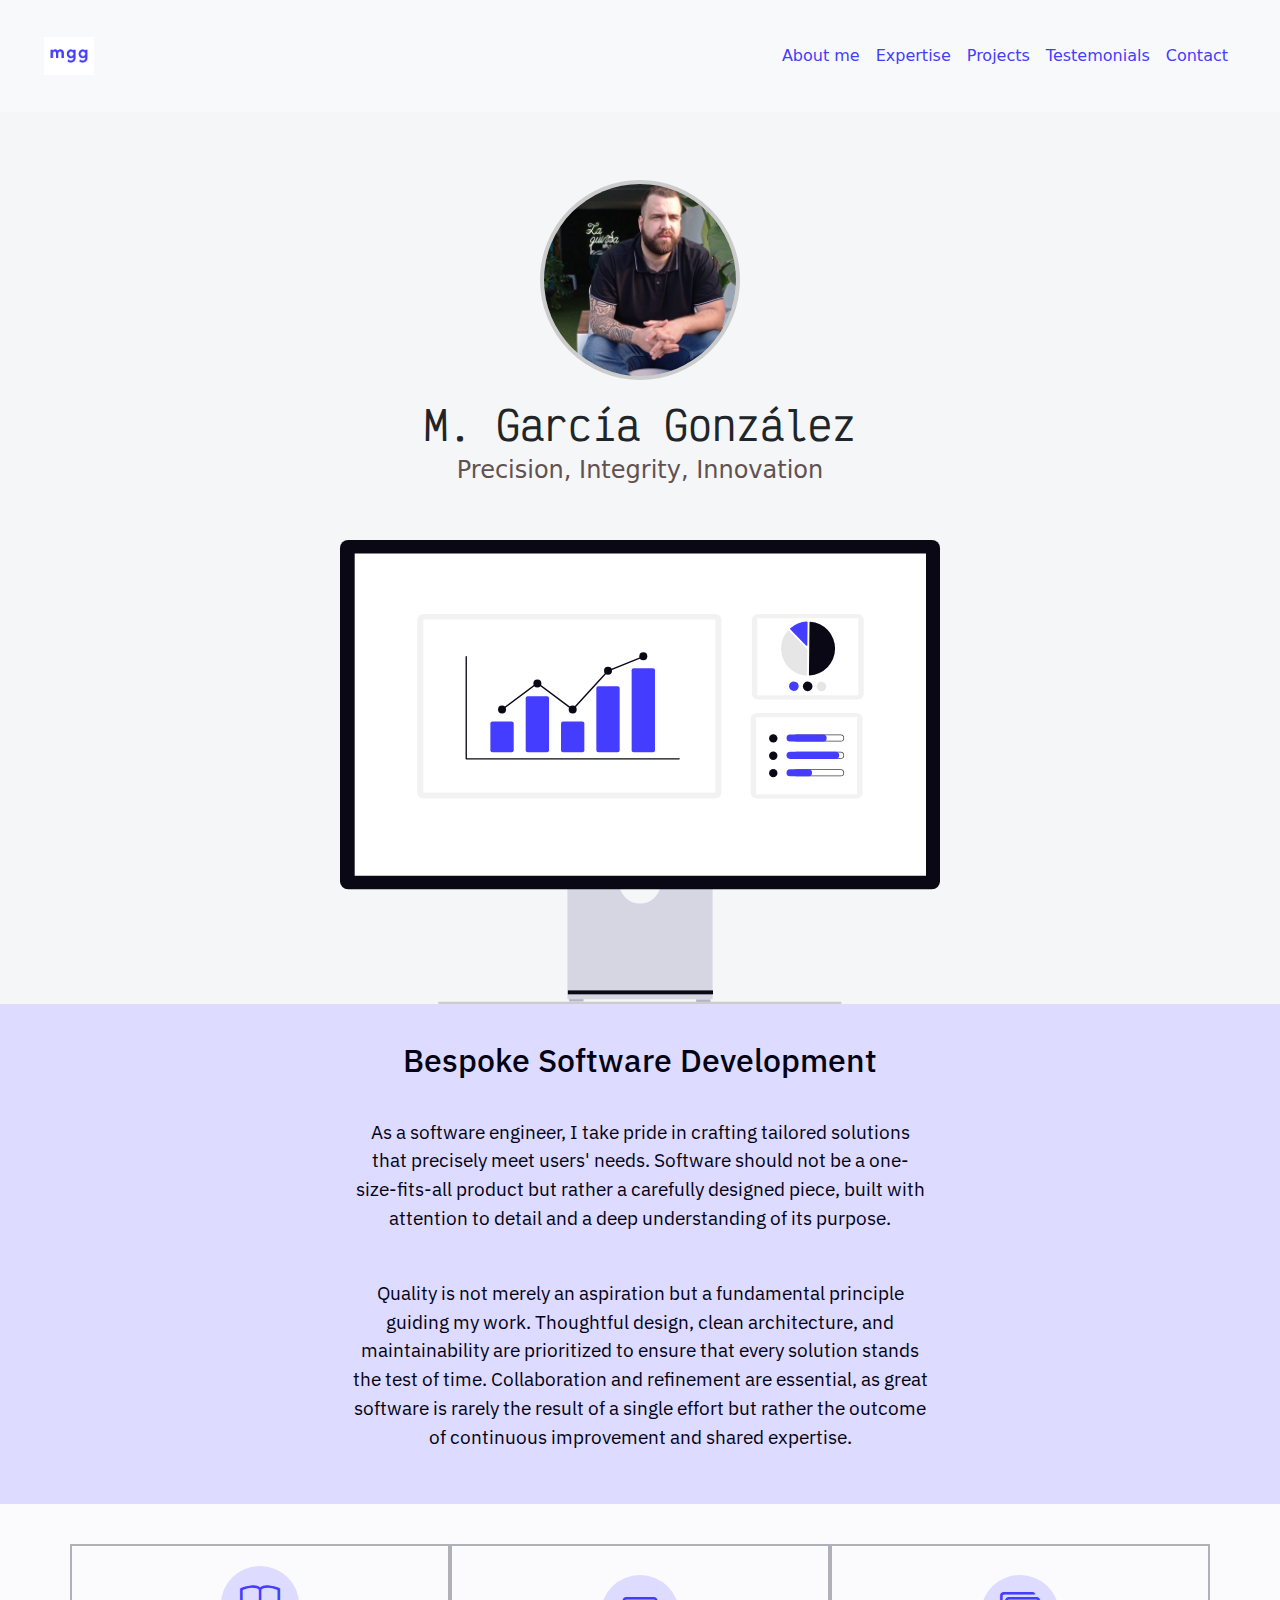
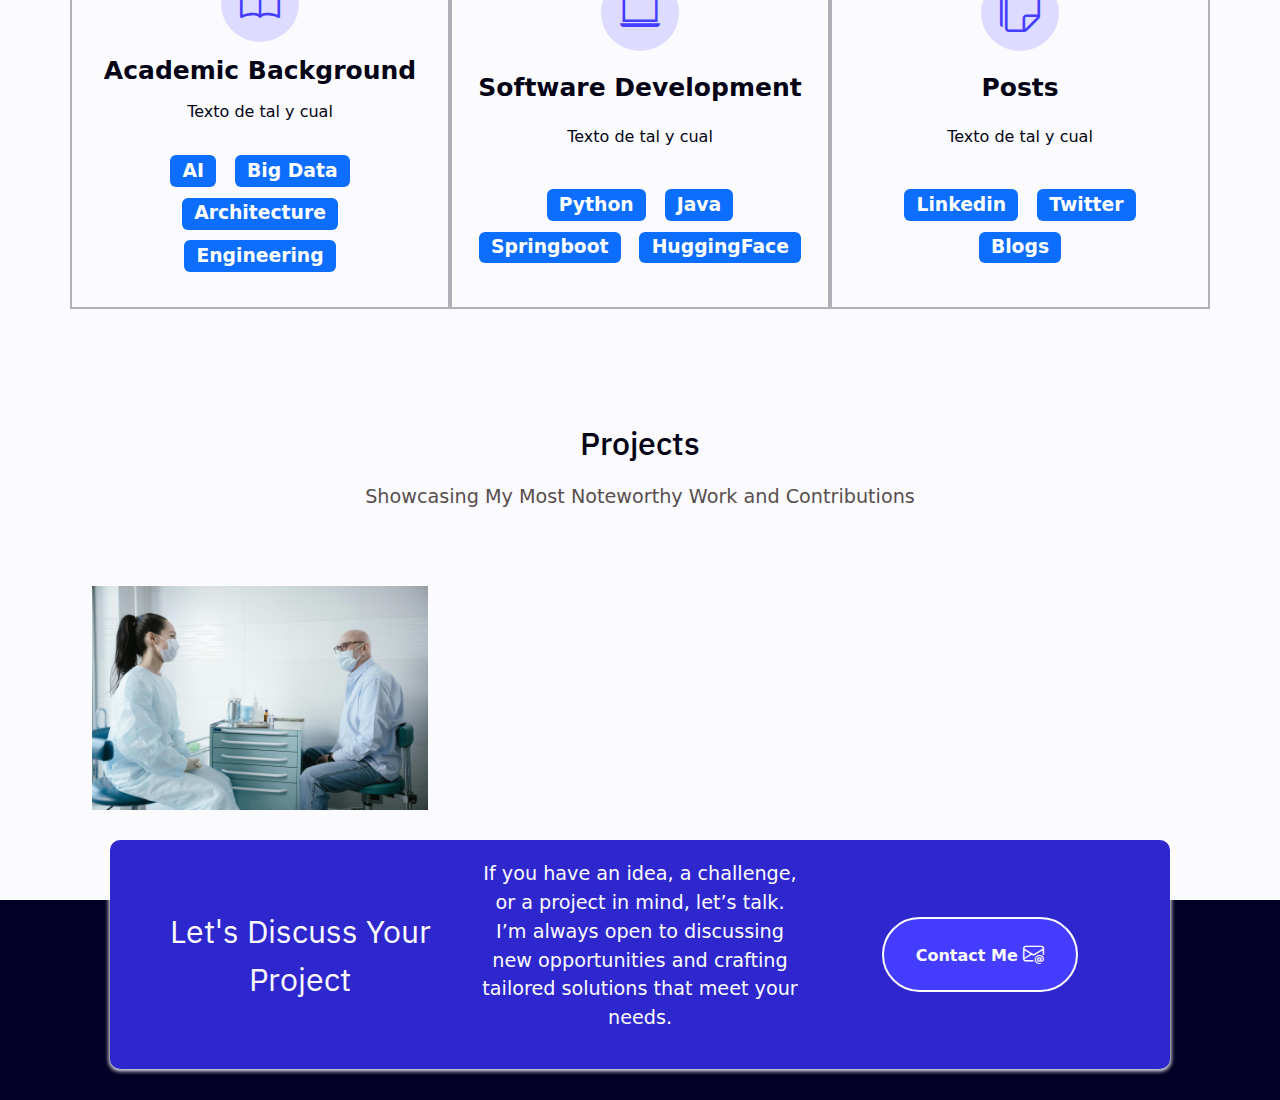
==== index.html @ d8d4c7c5 "init" ====
<!DOCTYPE html>
  <html lang="es">
    <head>
      <!-- Metadata -->
      <meta charset="UTF-8">
      <meta name="author" content="Miqueas García González">
      <meta name="description" content="Portfolio de Miqueas García González, Ingeniero de Software.">
      <meta name="keywords" content="arquitectura de software, ingeniero de software, data engineer, diseño de software, patrones de arquitectura, hexagonal architecture, vertical slicing, clean architecture, microservicios, sistemas distribuidos, bases de datos, ETL, modelado de datos, big data, machine learning, cloud computing, DevOps, CI/CD, SQL, NoSQL, API REST, GraphQL, Python, Java, Scala, Apache Kafka, AWS, Azure, Google Cloud, desarrollo backend, software escalable, optimización de rendimiento">
      <meta name="viewport" content="width=device-width, initial-scale=1.0">
      <!-- Bootstrap -->
      <link href="https://cdn.jsdelivr.net/npm/bootstrap@5.3.3/dist/css/bootstrap.min.css" rel="stylesheet" integrity="sha384-QWTKZyjpPEjISv5WaRU9OFeRpok6YctnYmDr5pNlyT2bRjXh0JMhjY6hW+ALEwIH" crossorigin="anonymous">
      <link rel="stylesheet" href="https://cdn.jsdelivr.net/npm/bootstrap-icons@1.11.3/font/bootstrap-icons.min.css">
      <!-- CSS -->
      <link href="./src/css/style.css" rel="stylesheet">
      <!-- Google Fonts -->
      <link rel="preconnect" href="https://fonts.googleapis.com">
      <link rel="preconnect" href="https://fonts.gstatic.com" crossorigin>
      <link href="https://fonts.googleapis.com/css2?family=IBM+Plex+Sans:ital,wght@0,100..700;1,100..700&family=Victor+Mono:ital,wght@0,100..700;1,100..700&display=swap" rel="stylesheet">
      <!-- Favicon -->
      <link rel="icon" type="image/png" href="./src/img/favicon.png">
      <!-- CDN -->
      <link rel="stylesheet" href="https://cdn.jsdelivr.net/npm/bootstrap-icons@1.11.3/font/bootstrap-icons.min.css">
      <title>Miqueas GG | Software Engineer</title>
    </head>
    <body>
      <!-- NavBar -->
      <nav class="navbar navbar-expand-md bg-body-tertiary navbar-light">
        <div class="container-fluid">
          <button class="navbar-toggler" type="button" data-bs-toggle="collapse" data-bs-target="#navbar-toggler" aria-controls="navbarTogglerDemo01" aria-expanded="false" aria-label="Toggle navigation">
            <span class="navbar-toggler-icon"></span>
          </button>
          <div class="collapse navbar-collapse" id="navbar-toggler">
            <a class="navbar-brand" href="#">
              <img src="./src/img/logo.png" width="50px" alt="Logo" href="./index.html">
            </a>
            <ul class="navbar-nav d-flex justify-content-center align-items-center">
              <li class="nav-item">
                <a class="nav-link" href="#">About me</a>
              </li>
              <li class="nav-item">
                <a class="nav-link" href="#">Expertise</a>
              </li>
              <li class="nav-item">
                <a class="nav-link" href="#">Projects</a>
              </li>
              <li class="nav-item">
                <a class="nav-link" href="#">Testemonials</a>
              </li>
              <li class="nav-item">
                <a class="nav-link" href="#">Contact</a>
              </li>
            </ul>
          </div>
        </div>
      </nav>

      <!-- Hero -->
      <section class = "hero align-items-stretch">
        <div class = "hero-principal d-flex flex-column justify-content-center align-items-center">
          <img src="./src/img/avatar.jpeg" alt="Miqueas García González" class="profile-img">
          <h1>M. García González</h1>
          <h2>Precision, Integrity, Innovation</h2>
        </div>
        <div class = "hero-inferior">
          <img class = "hero-inferior-img img-fluid" src="./src/img/lower-banner-hero.svg" alt="Lower banner">
        </div>
      </section>

       <!-- About me -->
      <section class = "about-me dark-section">
        <div class = "container">
          <h2 class = "title-section" >Bespoke Software Development</h2>
          <p class = "text-section" >As a software engineer, I take pride in crafting tailored solutions that precisely meet users' needs. Software should not be a one-size-fits-all product but rather a carefully designed piece, built with attention to detail and a deep understanding of its purpose.</p>  
          <p class = "text-section" >Quality is not merely an aspiration but a fundamental principle guiding my work. Thoughtful design, clean architecture, and maintainability are prioritized to ensure that every solution stands the test of time. Collaboration and refinement are essential, as great software is rarely the result of a single effort but rather the outcome of continuous improvement and shared expertise.</p>            
        </div>
      </section>

      <!-- Expertise -->
      <section class = "expertise white-section">
        <div class = "container text-center">
          <div class = "row">
            <!-- Academic Background -->
            <div class = "column col-12 col-md-4">
              <i class="bi bi-book"></i>
              <p class = "expertise-title">Academic Background</p>
              <p>Texto de tal y cual</p>
              <div class="badges-container">
                <span class="badge bg-primary">AI</span>
                <span class="badge bg-primary">Big Data</span>
                <span class="badge bg-primary">Architecture</span>
                <span class="badge bg-primary">Engineering</span>
              </div>
            </div>
            <!-- Software development -->
            <div class = "column col-12 col-md-4">
              <i class="bi bi-laptop"></i>
              <p class = "expertise-title">Software Development</p>
              <p>Texto de tal y cual</p>
              <div class="badges-container">
                <span class="badge bg-primary">Python</span>
                <span class="badge bg-primary">Java</span>
                <span class="badge bg-primary">Springboot</span>
                <span class="badge bg-primary">HuggingFace</span>
              </div>
            </div>
            <!-- Posts -->
            <div class = "column col-12 col-md-4">
              <i class="bi bi-stickies"></i>
              <p class = "expertise-title">Posts</p>
              <p>Texto de tal y cual</p>
              <div class="badges-container">
                <span class="badge bg-primary">Linkedin</span>
                <span class="badge bg-primary">Twitter</span>
                <span class="badge bg-primary">Blogs</span>
            </div>
        </div>
      </section>

      <!-- Highlighted Projects -->
      <section class="projects white-section d-flex flex-column">
        <h2 class = "title-section black-text">Projects</h2>
        <h3 class = "description-section">Showcasing My Most Noteworthy Work and Contributions</h3>
        <!-- Gallery -->
         <div class= "container text-center projects-container">
          <div class = "row">
            <div class = "col-12 col-md-6 col-lg-4">
              <div class="project">
                <img src="./src/img/project1.jpeg" alt="Project 1" class="project-img">
                <div class = "overlay">
                  <p>Voice-based virtual assistant for hospital environments</p>
                  <div class = "container-icons">
                    <a href="" target="_blank" rel="noopener noreferrer">
                      <i class="bi bi-github"></i>
                    </a>
                  </div>
                </div>
              </div>
            </div>
          </div>
         </div>
      </section>

      <!-- Posts -->

      <!-- Testemonials -->

      <!-- Contact -->
       <section class = "contact dark-section">
        <div class = "container">
          <div class = "container rectangle text-center d-flex justify-content-evenly">
            <div class = "row">
              <div class="col-12 col-md-4 title-section">
                Let's Discuss Your Project
              </div>
              <div class="col-12 col-md-4">
                <p class = "description">If you have an idea, a challenge, or a project in mind, let’s talk. I’m always open to discussing new opportunities and crafting tailored solutions that meet your needs.</p>
              </div>
              <div class="col-12 col-md-4">
                <a href="mailto:mqggonzalez@gmail.com">
                  <button type = "button">
                    Contact Me
                    <i class="bi bi-envelope-at"></i>
                  </button>
                </a>
              </div>
            </div>
          </div>
        </div>
       </section>

       <!-- Footer -->
        <footer class = "dark-section d-flex">

        </footer>
      
      <script src="https://cdn.jsdelivr.net/npm/bootstrap@5.3.3/dist/js/bootstrap.bundle.min.js" integrity="sha384-YvpcrYf0tY3lHB60NNkmXc5s9fDVZLESaAA55NDzOxhy9GkcIdslK1eN7N6jIeHz" crossorigin="anonymous"></script>
    </body>
  </html>
---- src/css/style.css ----
/* Navbar */
.navbar{
  padding: 2rem;
  background-color: #dddbff;
}

.navbar-collapse{
  align-items: center;
  justify-content: space-between;
}

.navbar-collapse a{
  color: #443dff;
}

/* General */ 
body{
  background-color: white;
}

section{
  display: flex;
  flex-direction: column;
  align-items: center;
  justify-content: center;
}

h1{
  font-size: 2.5rem;
  font-family: "Victor Mono", monospace;
}

.title-section{
  font-size: 2rem;
  padding: 15px 0;
  font-family: "IBM Plex Sans", sans-serif;
}

.text-section{
  font-size: 1.2rem;
  padding: 15px 0;
  font-family: "IBM Plex Sans", sans-serif;
  font-optical-sizing: auto;
  font-style: normal;
  font-variation-settings: "wdth" 100;
}

.description-section{
  font-size: 1.2rem;
  color: #584e4e;
}

.dark-section{
  background-color: #dddbff;
  color: #040316;
}

.white-section{
  background-color: #fbfbfe;
  color: #040316
}

.dark-text{
  color: #040316;
}

.white-text{
  color: #eae9fc;
}

/* About me */
.about-me{
  height: 500px;
  padding: 10px;
}
.about-me .container{
  max-width: 600px;
  text-align: center;
}

/* Responsive */ 
@media screen and (max-width: 767px) {
  .navbar-brand{
    display: none;
  }
  
}

/* Profile image */
.profile-img {
  width: 200px;
  height: 200px;
  border-radius: 50%; /* Makes it fully rounded */
  object-fit: cover;  /* Ensures it fills the frame */
  border: 4px solid #ccc; /* Optional: Adds a subtle border */
  margin: 20px;
}

/* Hero */

.hero{
  background-color: #f5f6f7;
  min-height: 450px;
  text-align: center;
}

@media screen and (min-width: 700px) {
  .hero-inferior-img{
    max-width: 600px;
  }
}

.hero-principal{
  padding: 3rem;
}

.hero-principal h2{
  font-size: 1.5rem;
  color: #615151
}

/* Expertise */
.expertise {
  padding: 40px 40px 60px 40px;
}

.expertise-title{
  font-size: 25px;
  font-weight: bold;
  margin: 10px 0;
}

.expertise .column {
  padding: 20px;
  border: 2px solid #0403164d;
  display:flex;
  flex-direction: column;
  align-items: center;
  justify-content: space-evenly;
  transition: all 0.2s ease-in;
}

.expertise .column:hover {
  color: #eae9fc;
  background-color: #010104;
}

.expertise i{
  font-size: 2.5rem;
  padding: 8px 19px;
  border-radius: 50%;
  background-color:#dddbff;
  color: #443dff
}

.badges-container{
  font-size: 25px;
  font-weight: bold;
  margin: 10px 0;
}

.badge{
  margin: 5px;
}

/* Projects */

.projects{
  padding: 40px;
}

.projects-container{
  padding-top: 60px;
  margin-bottom: 40px;
}

.projects img{
  height: 100%;
  width: 100%;
  padding: 10px;
  border-radius: 10px;
  display: block;
  transition: all 0.2s ease;
}

.overlay {
  transition: all 0.2s ease;
  opacity: 0;
  position: absolute;
  top: 50%;
  left: 50%;
  transform: translate(-50%, -50%);
  text-align: center;
}

.overlay p{
  font-size: 25px;
  font-weight: bold;
  margin-bottom: 0;
}

.overlay .container-icons {
  display: flex;
}

.overlay i {
  color:#040316;
  font-size: 60px;
  margin: 10px;
}
.project:hover .overlay{
  opacity: 1;
}

.project:hover img{
  opacity: 0.2;
}

.project {
  position: relative
}

/* Contact */
.contact .container{
  max-width: 1100px;
  min-height: 200px;
  padding: 20px;
}

.contact{
  background-color: #020024;
}

.contact .rectangle{
  margin-top: -5rem;
  background-color: #2f27ce;
  border-radius: 10px;
  box-shadow: 0px 1px 4px 1px #fbfbfe;
}

.contact .row{
  width: 100%;
  display: flex;
  align-items: center;
}

.contact .description{
  color: #fbfbfe;
  font-size: 1.2rem;
}

.contact button{
  color:#fbfbfe;
  font-weight: bold;
  background-color: #443dff;
  border: 2px solid #fbfbfe;
  padding: 1.25em 2em;
  border-radius: 100px;
  transition: all 0.2s ease-in-out;
}

.contact .title-section{
  font-size: 2rem;
  padding: 15px 0;
  font-family: "IBM Plex Sans", sans-serif;
  color: #fbfbfe;
}

.contact button i{
  font-size: 1.3rem;
  transition: all 0.2s ease-in-out;
}

.contact button:hover{
  background-color: #fbfbfe;
  color: #040316;
}
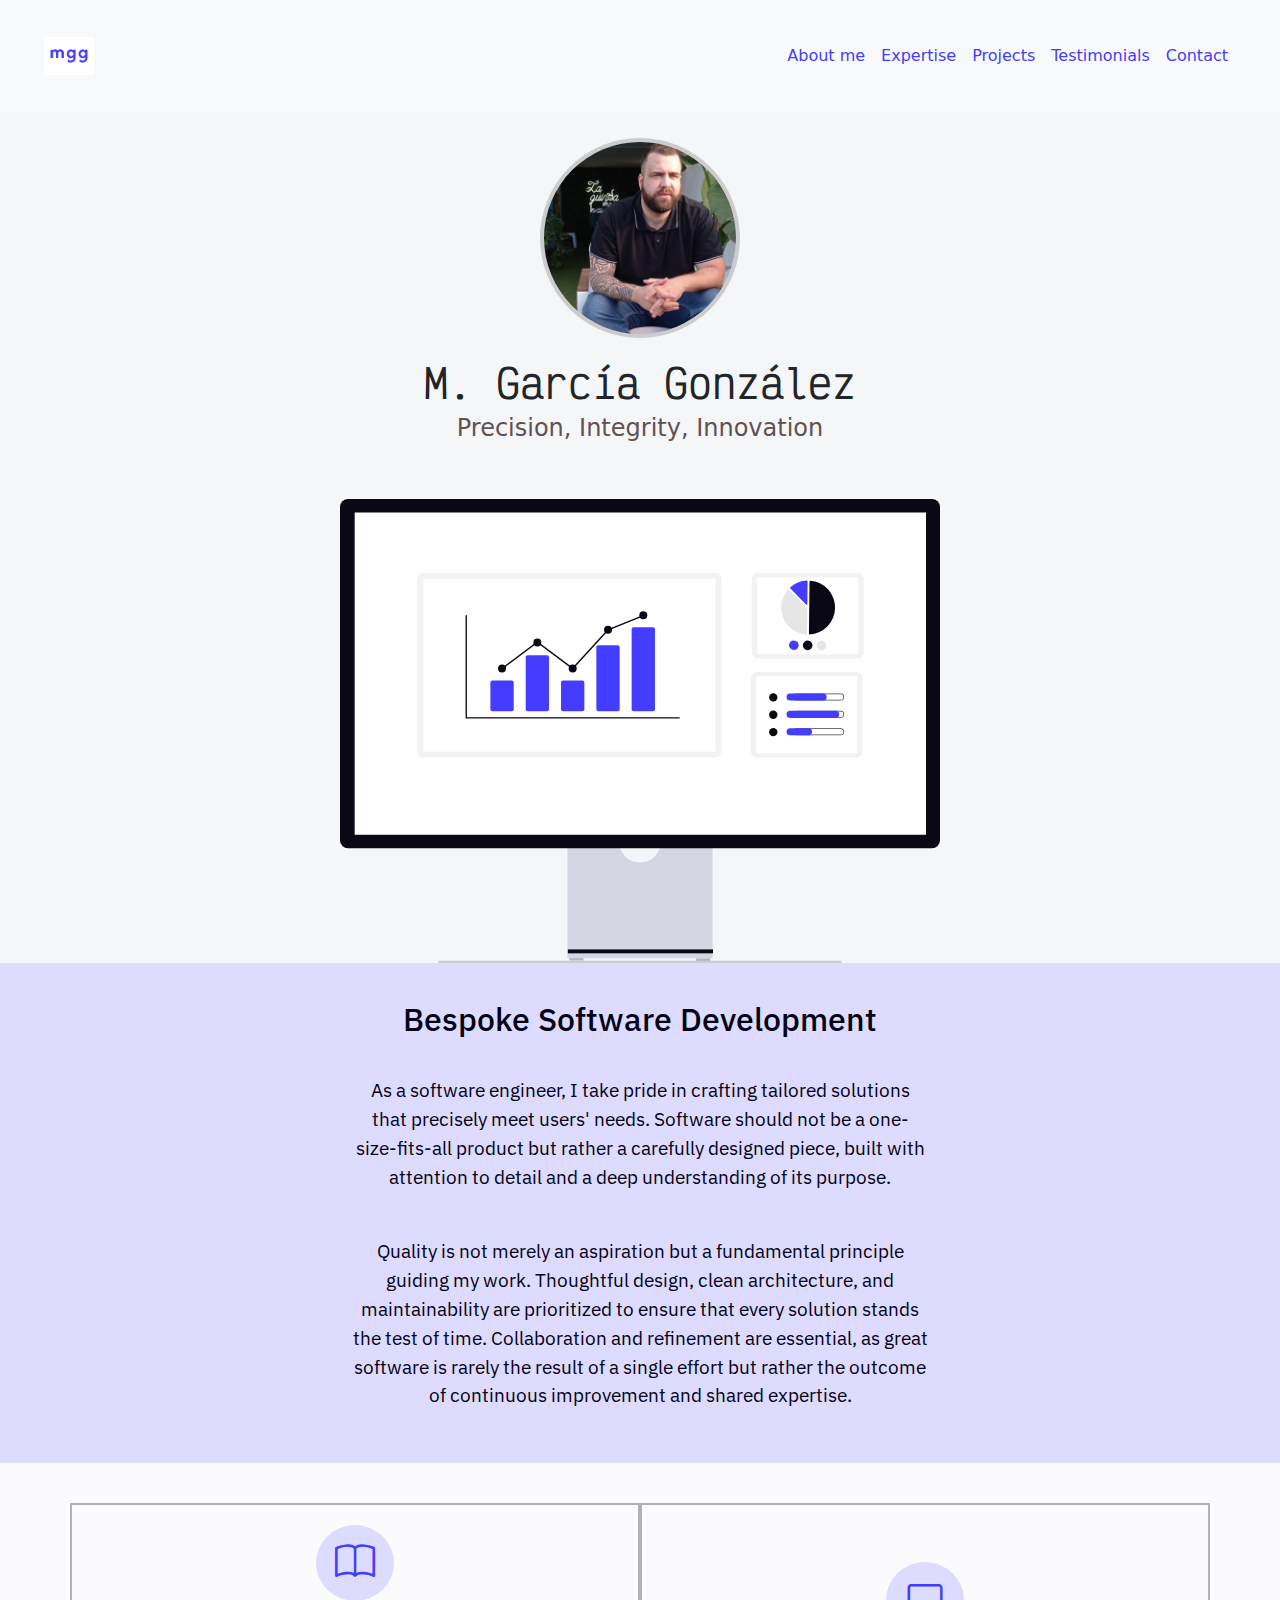
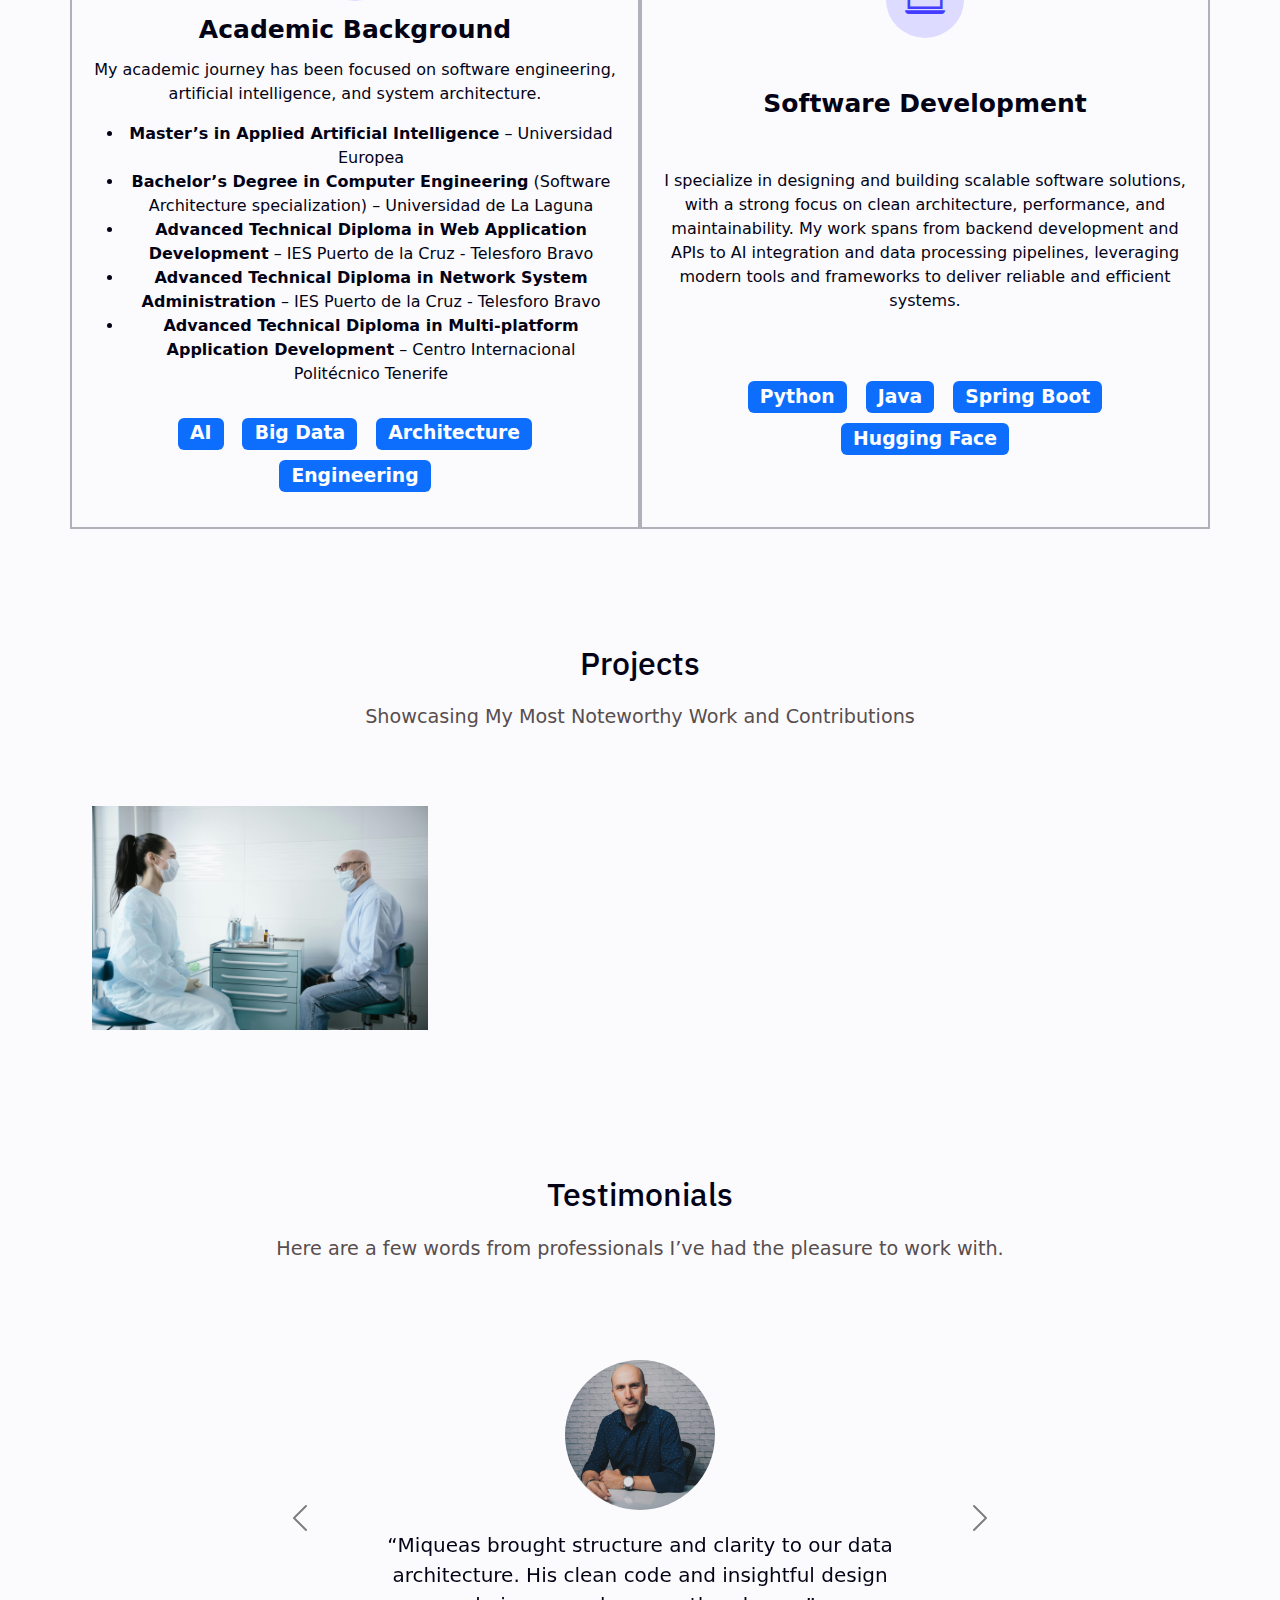
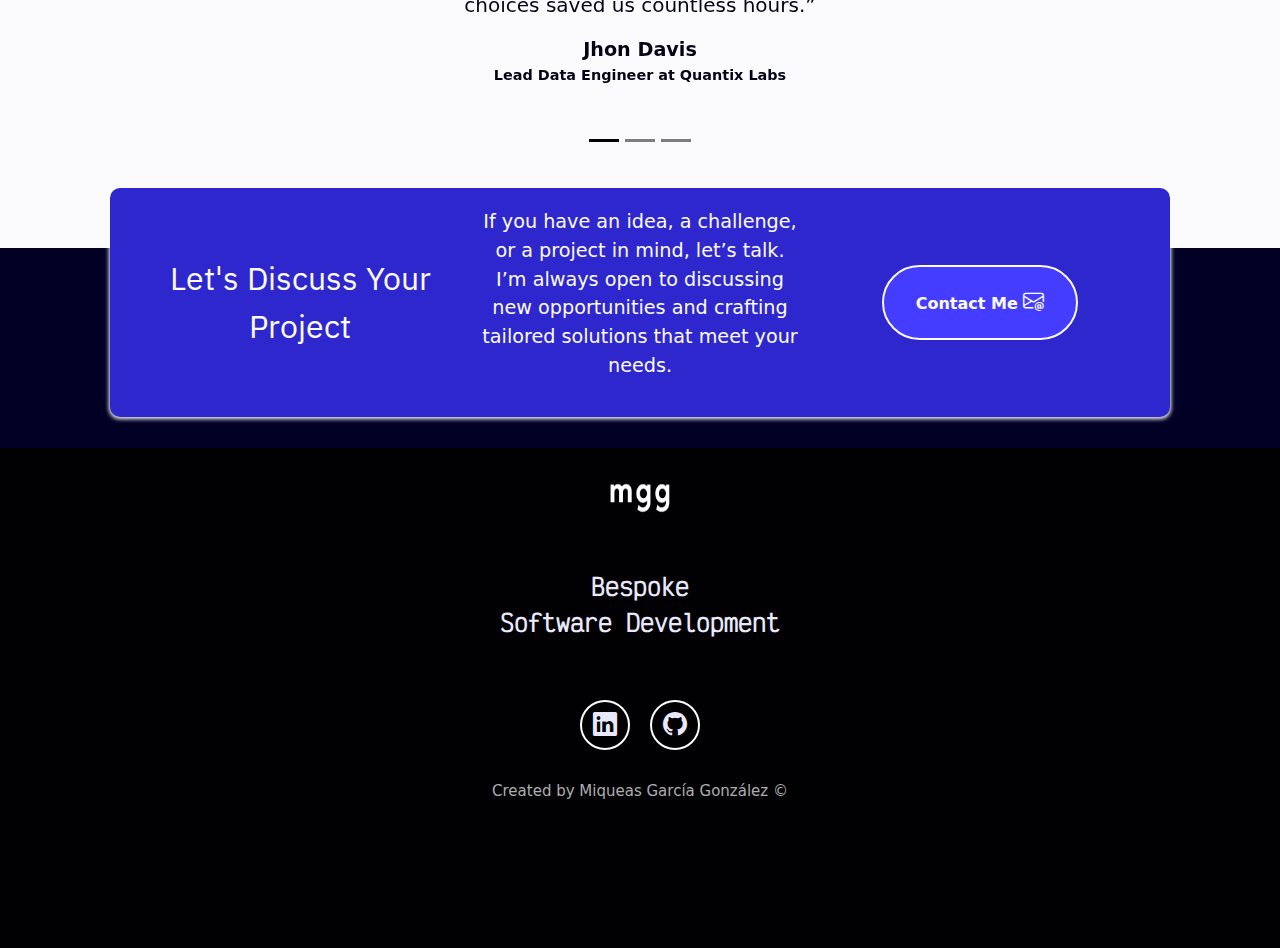
==== commit ea002b12: "Only projects left" ====
--- a/index.html
+++ b/index.html
@@ -24,7 +24,7 @@
     </head>
     <body>
       <!-- NavBar -->
-      <nav class="navbar navbar-expand-md bg-body-tertiary navbar-light">
+      <nav class="navbar navbar-expand-md bg-body-tertiary navbar-light fixed-top">
         <div class="container-fluid">
           <button class="navbar-toggler" type="button" data-bs-toggle="collapse" data-bs-target="#navbar-toggler" aria-controls="navbarTogglerDemo01" aria-expanded="false" aria-label="Toggle navigation">
             <span class="navbar-toggler-icon"></span>
@@ -35,19 +35,19 @@
             </a>
             <ul class="navbar-nav d-flex justify-content-center align-items-center">
               <li class="nav-item">
-                <a class="nav-link" href="#">About me</a>
-              </li>
-              <li class="nav-item">
-                <a class="nav-link" href="#">Expertise</a>
-              </li>
-              <li class="nav-item">
-                <a class="nav-link" href="#">Projects</a>
-              </li>
-              <li class="nav-item">
-                <a class="nav-link" href="#">Testemonials</a>
-              </li>
-              <li class="nav-item">
-                <a class="nav-link" href="#">Contact</a>
+                <a class="nav-link" href="#about">About me</a>
+              </li>
+              <li class="nav-item">
+                <a class="nav-link" href="#expertise">Expertise</a>
+              </li>
+              <li class="nav-item">
+                <a class="nav-link" href="#projects">Projects</a>
+              </li>
+              <li class="nav-item">
+                <a class="nav-link" href="#testimonials">Testimonials</a>
+              </li>
+              <li class="nav-item">
+                <a class="nav-link" href="#contact">Contact</a>
               </li>
             </ul>
           </div>
@@ -55,7 +55,7 @@
       </nav>
 
       <!-- Hero -->
-      <section class = "hero align-items-stretch">
+      <section  class="hero align-items-stretch">
         <div class = "hero-principal d-flex flex-column justify-content-center align-items-center">
           <img src="./src/img/avatar.jpeg" alt="Miqueas García González" class="profile-img">
           <h1>M. García González</h1>
@@ -67,7 +67,7 @@
       </section>
 
        <!-- About me -->
-      <section class = "about-me dark-section">
+      <section id="about" class = "about-me semi-dark-section">
         <div class = "container">
           <h2 class = "title-section" >Bespoke Software Development</h2>
           <p class = "text-section" >As a software engineer, I take pride in crafting tailored solutions that precisely meet users' needs. Software should not be a one-size-fits-all product but rather a carefully designed piece, built with attention to detail and a deep understanding of its purpose.</p>  
@@ -76,14 +76,21 @@
       </section>
 
       <!-- Expertise -->
-      <section class = "expertise white-section">
+      <section id="expertise" class = "expertise white-section">
         <div class = "container text-center">
           <div class = "row">
             <!-- Academic Background -->
-            <div class = "column col-12 col-md-4">
+            <div class="column col-12 col-md-6">
               <i class="bi bi-book"></i>
-              <p class = "expertise-title">Academic Background</p>
-              <p>Texto de tal y cual</p>
+              <p class="expertise-title">Academic Background</p>
+              <p>My academic journey has been focused on software engineering, artificial intelligence, and system architecture.</p>
+              <ul class="academic-list">
+                <li><strong>Master’s in Applied Artificial Intelligence</strong> – Universidad Europea</li>
+                <li><strong>Bachelor’s Degree in Computer Engineering</strong> (Software Architecture specialization) – Universidad de La Laguna</li>
+                <li><strong>Advanced Technical Diploma in Web Application Development</strong> – IES Puerto de la Cruz - Telesforo Bravo</li>
+                <li><strong>Advanced Technical Diploma in Network System Administration</strong> – IES Puerto de la Cruz - Telesforo Bravo</li>
+                <li><strong>Advanced Technical Diploma in Multi-platform Application Development</strong> – Centro Internacional Politécnico Tenerife</li>
+              </ul>
               <div class="badges-container">
                 <span class="badge bg-primary">AI</span>
                 <span class="badge bg-primary">Big Data</span>
@@ -91,20 +98,20 @@
                 <span class="badge bg-primary">Engineering</span>
               </div>
             </div>
-            <!-- Software development -->
-            <div class = "column col-12 col-md-4">
+            <!-- Software Development -->
+            <div class="column col-12 col-md-6">
               <i class="bi bi-laptop"></i>
-              <p class = "expertise-title">Software Development</p>
-              <p>Texto de tal y cual</p>
+              <p class="expertise-title">Software Development</p>
+              <p>I specialize in designing and building scalable software solutions, with a strong focus on clean architecture, performance, and maintainability. My work spans from backend development and APIs to AI integration and data processing pipelines, leveraging modern tools and frameworks to deliver reliable and efficient systems.</p>
               <div class="badges-container">
                 <span class="badge bg-primary">Python</span>
                 <span class="badge bg-primary">Java</span>
-                <span class="badge bg-primary">Springboot</span>
-                <span class="badge bg-primary">HuggingFace</span>
+                <span class="badge bg-primary">Spring Boot</span>
+                <span class="badge bg-primary">Hugging Face</span>
               </div>
             </div>
             <!-- Posts -->
-            <div class = "column col-12 col-md-4">
+            <!-- <div class = "column col-12 col-md-4">
               <i class="bi bi-stickies"></i>
               <p class = "expertise-title">Posts</p>
               <p>Texto de tal y cual</p>
@@ -112,12 +119,12 @@
                 <span class="badge bg-primary">Linkedin</span>
                 <span class="badge bg-primary">Twitter</span>
                 <span class="badge bg-primary">Blogs</span>
-            </div>
+            </div> -->
         </div>
       </section>
 
       <!-- Highlighted Projects -->
-      <section class="projects white-section d-flex flex-column">
+      <section id="projects" class="projects white-section d-flex flex-column">
         <h2 class = "title-section black-text">Projects</h2>
         <h3 class = "description-section">Showcasing My Most Noteworthy Work and Contributions</h3>
         <!-- Gallery -->
@@ -143,9 +150,68 @@
       <!-- Posts -->
 
       <!-- Testemonials -->
+      <section id="testimonials" class="testimonials white-section">
+        <h2 class="title-section">Testimonials</h2>
+        <h3 class="description-section">Here are a few words from professionals I’ve had the pleasure to work with.</h3>
+        <!-- Carousel -->
+        <div id="carouselTestimonials" class="carousel carousel-dark slide" data-bs-ride="carousel">
+          
+          <!-- Indicators -->
+          <div class="carousel-indicators">
+            <button type="button" data-bs-target="#carouselTestimonials" data-bs-slide-to="0" class="active" aria-current="true" aria-label="Testimonio 1"></button>
+            <button type="button" data-bs-target="#carouselTestimonials" data-bs-slide-to="1" aria-label="Testimonio 2"></button>
+            <button type="button" data-bs-target="#carouselTestimonials" data-bs-slide-to="2" aria-label="Testimonio 3"></button>
+          </div>
+
+          <!-- Slides -->
+          <div class="carousel-inner">
+            <div class="carousel-item active">
+              <div class="container text-center">
+                <img class="testimonial-image rounded-circle" src="src/img/testimonial_1.jpg" alt="Client photo">
+                <p class="testimonial-text">“Miqueas brought structure and clarity to our data architecture. His clean code and insightful design choices saved us countless hours.”</p>
+                <div class="testimonial-info">
+                  <p class="bp-name">Jhon Davis</p>
+                  <p class="bp-position">Lead Data Engineer at Quantix Labs</p>
+                </div>
+              </div>
+            </div>
+            <div class="carousel-item">
+              <div class="container text-center">
+                <img class="testimonial-image rounded-circle" src="src/img/testimonial_2.jpg" alt="Client photo">
+                <p class="testimonial-text">“Working with Miqueas was a game changer. His ability to translate complex requirements into scalable, maintainable solutions is second to none.”</p>
+                <div class="testimonial-info">
+                  <p class="bp-name">Laura Smith</p>
+                  <p class="bp-position">CTO at Horizon HealthTech</p>
+                </div>
+              </div>
+            </div>
+            <div class="carousel-item">
+              <div class="container text-center">
+                <img class="testimonial-image rounded-circle" src="src/img/testimonial_3.jpg" alt="Client photo">
+                <p class="testimonial-text">“Rarely do you find someone who balances technical depth with real-world pragmatism. Miqueas is one of those rare professionals.”</p>
+                <div class="testimonial-info">
+                  <p class="bp-name">Andrew Banker</p>
+                  <p class="bp-position">Software Architect at NeoCore Solutions</p>
+                </div>
+              </div>
+            </div>
+          </div>
+
+          <!-- Controls -->
+          <button class="carousel-control-prev" type="button" data-bs-target="#carouselTestimonials" data-bs-slide="prev">
+            <span class="carousel-control-prev-icon" aria-hidden="true"></span>
+            <span class="visually-hidden">Previous</span>
+          </button>
+          <button class="carousel-control-next" type="button" data-bs-target="#carouselTestimonials" data-bs-slide="next">
+            <span class="carousel-control-next-icon" aria-hidden="true"></span>
+            <span class="visually-hidden">Next</span>
+          </button>
+        </div>
+      </section>
+
 
       <!-- Contact -->
-       <section class = "contact dark-section">
+       <section id="contact" class = "contact dark-section">
         <div class = "container">
           <div class = "container rectangle text-center d-flex justify-content-evenly">
             <div class = "row">
@@ -169,8 +235,25 @@
        </section>
 
        <!-- Footer -->
-        <footer class = "dark-section d-flex">
-
+        <footer class = "dark-section d-flex flex-column align-items-center justify-contenc-center">
+          <img class="footer-logo" src="/src/img/dark-logo.png">
+          <p class="footer-text text-center">Bespoke<br>Software Development<br></p>
+          <div class="icons-sns d-flex flex-wrap align-items-center justify-contenc-center">
+          <!-- SNS -->
+
+            <!-- Linkedin -->
+            <a href="https://www.linkedin.com/in/miqueasgg" target="_blank" rel="noopener noreferrer">
+              <i class="bi bi-linkedin"></i>
+            </a>
+
+            <!-- GitHub -->
+            <a href="https://github.com/miqueas-gg" target="_blank" rel="noopener noreferrer">
+              <i class="bi bi-github"></i>
+            </a>
+
+          </div>
+
+          <div class="license">Created by Miqueas García González &#169;</div>
         </footer>
       
       <script src="https://cdn.jsdelivr.net/npm/bootstrap@5.3.3/dist/js/bootstrap.bundle.min.js" integrity="sha384-YvpcrYf0tY3lHB60NNkmXc5s9fDVZLESaAA55NDzOxhy9GkcIdslK1eN7N6jIeHz" crossorigin="anonymous"></script>
--- a/src/css/style.css
+++ b/src/css/style.css
@@ -16,6 +16,7 @@
 /* General */ 
 body{
   background-color: white;
+  padding-top: 70px;
 }
 
 section{
@@ -50,9 +51,12 @@
   color: #584e4e;
 }
 
-.dark-section{
+.semi-dark-section{
   background-color: #dddbff;
   color: #040316;
+}
+.dark-section{
+  background-color: #010104;
 }
 
 .white-section{
@@ -220,6 +224,60 @@
   position: relative
 }
 
+/* Testimonials */
+
+.testimonials{
+  padding: 40px 40px 80px 40px;
+}
+
+.testimonials .carousel{
+  max-width: 800px;
+}
+
+.carousel-item{
+  height: 500px;
+}
+
+.carousel-item .container{
+  width: 100%;
+  height: 100%;
+  display: flex;
+  flex-direction: column;
+  align-items: center;
+  justify-content: center;
+}
+
+.testimonial-image{
+  height: 150px;
+  width: 150px;
+  margin: 10px 10px 20px 10px;
+}
+
+.testimonial-text{
+  max-width: 70%;
+  font-size: 20px;
+  text-align: center;
+}
+
+.testimonial-info{
+  font-weight: bold;
+  text-align: center;
+}
+
+.testimonial-info p {
+  margin-bottom: 0;
+}
+
+.testimonial-info .bp-name{
+  font-size: 1.2rem;
+}
+
+.testimonial-info .bp-position{
+  font-size: 0.9rem;
+}
+
+
+
 /* Contact */
 .contact .container{
   max-width: 1100px;
@@ -275,3 +333,58 @@
   background-color: #fbfbfe;
   color: #040316;
 }
+
+/* footer */
+
+footer{
+  min-height: 500px;
+}
+
+.footer-logo{
+  height: 80px;
+  width: 80px;
+  margin: 10px;
+}
+
+.footer-text{
+  color: #eae9fc;
+  font-weight: bold;
+  font-size: 1.5rem;
+  padding: 20px;
+  margin-bottom: 30px;
+  font-family: "Victor Mono", sans-serif, monospace;
+}
+
+.icons-sns a{
+ width: 50px;
+ height: 50px;
+ display: flex;
+ align-items: center;
+ justify-content: center;
+ padding: 2px;
+ margin: 10px;
+ border: 2px solid white;
+ border-radius: 50%;
+ transition: all 0.2s ease-in;
+}
+
+.icons-sns i{
+  color: #eae9fc;
+  font-size: 1.5rem;
+  transition: all 0.2s ease-in;
+}
+
+.icons-sns a:hover{
+  background-color: #eae9fc;
+  border: 2px solid #443dff;
+}
+
+.icons-sns a:hover i{
+  color: #040316;
+}
+
+.license{
+  font-size: 15px;
+  color: #aeaeae;
+  padding: 20px;
+}
